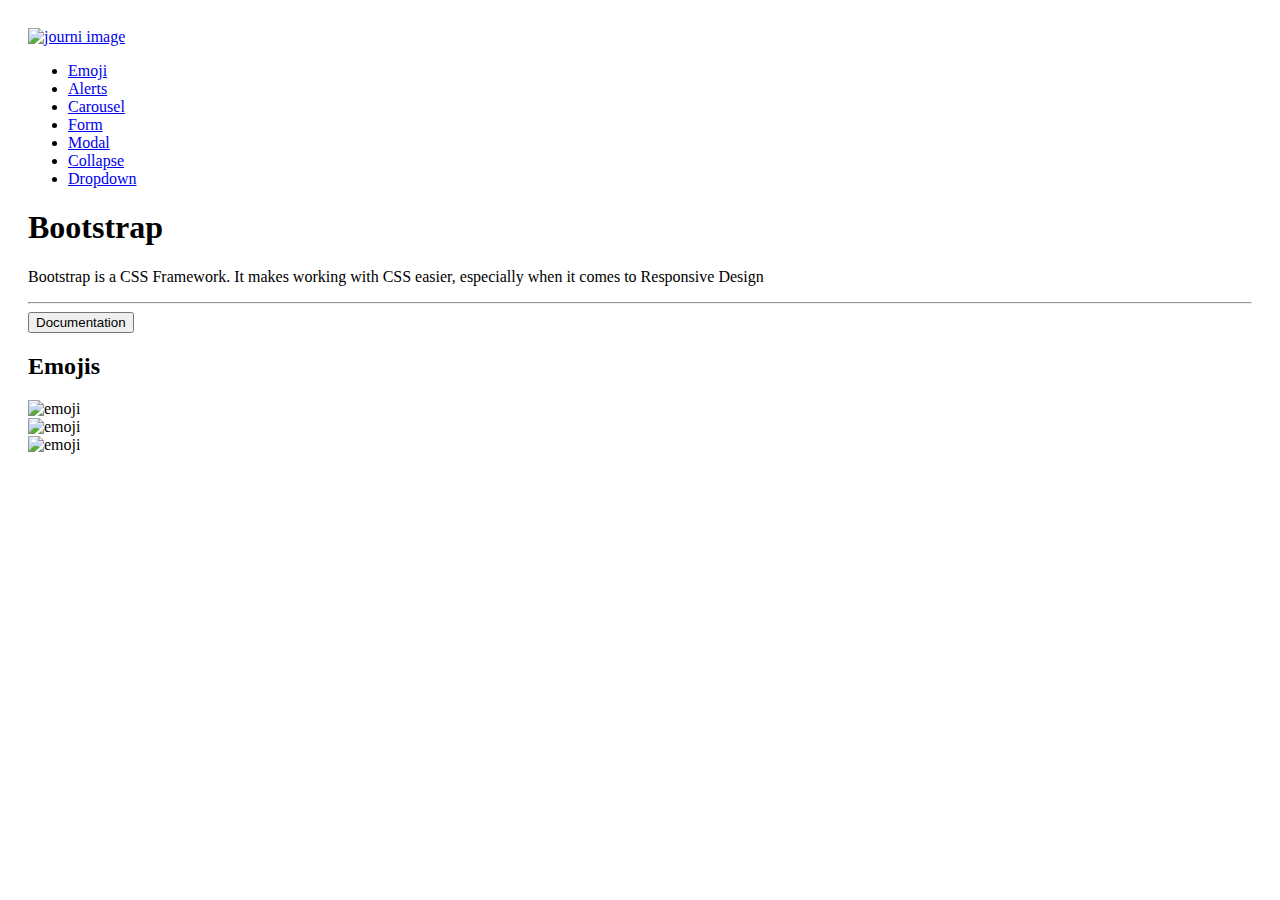
==== code-along/07_29/index.html @ 36bb2f3a "Added nav bar and jumbotron" ====
<!DOCTYPE html>
<html lang="en">
<head>
    <meta charset="UTF-8">
    <meta name="viewport" content="width=device-width, initial-scale=1.0">
    <title>Bootstrap</title>
    <link rel="stylesheet" href="https://stackpath.bootstrapcdn.com/bootstrap/4.5.0/css/bootstrap.min.css" integrity="sha384-9aIt2nRpC12Uk9gS9baDl411NQApFmC26EwAOH8WgZl5MYYxFfc+NcPb1dKGj7Sk" crossorigin="anonymous">
    <link rel="stylesheet" href="style.css">

</head>
<body>
    <div class="container-fluid">

        <!-- Navbar -->
        <nav class="navbar">
            <a href="#" class="navabar-brand">
                <img height="30" src="http://static1.squarespace.com/static/55c4ffcfe4b0b6679a5a2ff5/t/55c927aee4b0389a4f23a090/1594054577323/?format=1500w" alt="journi image">
            </a> 
            <ul class="nav">
                <li class="nav-item">
                    <a href="#emojis" class="nav-link active">Emoji</a>
                </li>
                <li class="nav-item">
                    <a href="#alerts" class="nav-link active">Alerts</a>
                </li>
                <li class="nav-item">
                    <a href="#carousel" class="nav-link active">Carousel</a>
                </li>
                <li class="nav-item">
                    <a href="#form" class="nav-link active">Form</a>
                </li>
                <li class="nav-item">
                    <a href="#modal" class="nav-link active">Modal</a>
                </li>
                <li class="nav-item">
                    <a href="#collapse" class="nav-link active">Collapse</a>
                </li>
                <li class="nav-item">
                    <a href="#dropdown" class="nav-link active">Dropdown</a>
                </li>
            
            </ul>


        </nav>

        <!-- Jumbotron -->
        <div class="jumbotron">
            <h1 class="display-4">Bootstrap</h1>
            <p>Bootstrap is a CSS Framework. It makes 
            working with CSS easier,
            especially when it comes to 
            Responsive Design</p>
            <hr>
            <button class="btn btn-danger">Documentation</button>

        </div>

        <!-- Emojis  -->
        <div class="row">
            <h2 class="section-header"> Emojis </h2>
        </div>
        <div class="row">
            <div id="column-1" class="col-2 text-center">
                <img class="icon" src="https://cdn.shopify.com/s/files/1/1061/1924/products/Virus_Emoji_Icon_54b6302f-d649-4230-ba0c-c4cbbfe3bb86_large.png?v=1571606092" width="40px" height="40px" alt="emoji">
            </div>
            <div id="column-2" class="col-8 text-center">
                <img class="icon" src="https://cdn.shopify.com/s/files/1/1061/1924/products/7_large.png?v=1571606116" width="40px" height="40px" alt="emoji">
            </div>
            <div id="column-3" class="col-2 text-center">
                <img class="icon" src="https://cdn.shopify.com/s/files/1/1061/1924/products/9_large.png?v=1571606116" width="40px" height="40px" alt="emoji">

            </div>

        </div>

        <!-- Alerts -->

        <!-- Carousel -->

        <!-- Form -->

        <!-- Modal -->

        <!-- Collapse -->

        <!-- Dropdown -->



    </div>

    <!--<div class="container-sm">100% wide until small breakpoint</div>
    <div class="container-md">100% wide until medium breakpoint</div>
    <div class="container-lg">100% wide until large breakpoint</div>
    <div class="container-xl">100% wide until extra large breakpoint</div>
    -->

    <script src="https://code.jquery.com/jquery-3.5.1.slim.min.js" integrity="sha384-DfXdz2htPH0lsSSs5nCTpuj/zy4C+OGpamoFVy38MVBnE+IbbVYUew+OrCXaRkfj" crossorigin="anonymous"></script>
    <script src="https://cdn.jsdelivr.net/npm/popper.js@1.16.0/dist/umd/popper.min.js" integrity="sha384-Q6E9RHvbIyZFJoft+2mJbHaEWldlvI9IOYy5n3zV9zzTtmI3UksdQRVvoxMfooAo" crossorigin="anonymous"></script>
    <script src="https://stackpath.bootstrapcdn.com/bootstrap/4.5.0/js/bootstrap.min.js" integrity="sha384-OgVRvuATP1z7JjHLkuOU7Xw704+h835Lr+6QL9UvYjZE3Ipu6Tp75j7Bh/kR0JKI" crossorigin="anonymous"></script>


</body>
</html>
---- code-along/07_29/style.css ----
.container-fluid {
    /* background-color: lightblue; */
    height: 100px;
    padding: 20px;
}

.container-sm {
    background-color: lightcoral;
}

.container-md {
    background-color: lightseagreen;
}

.container-lg {
    background-color: lightgreen;}

.container-xl {
    background-color: lightyellow;}



#column-1 {
    /* background-color: lightslategray; */
}

#column-2 {
    /* background-color: lightgreen; */
}

#column-3 {
    /* background-color: lightsalmon; */
}

.section-header {
    margin-bottom: 20px;
}

.icon {

}
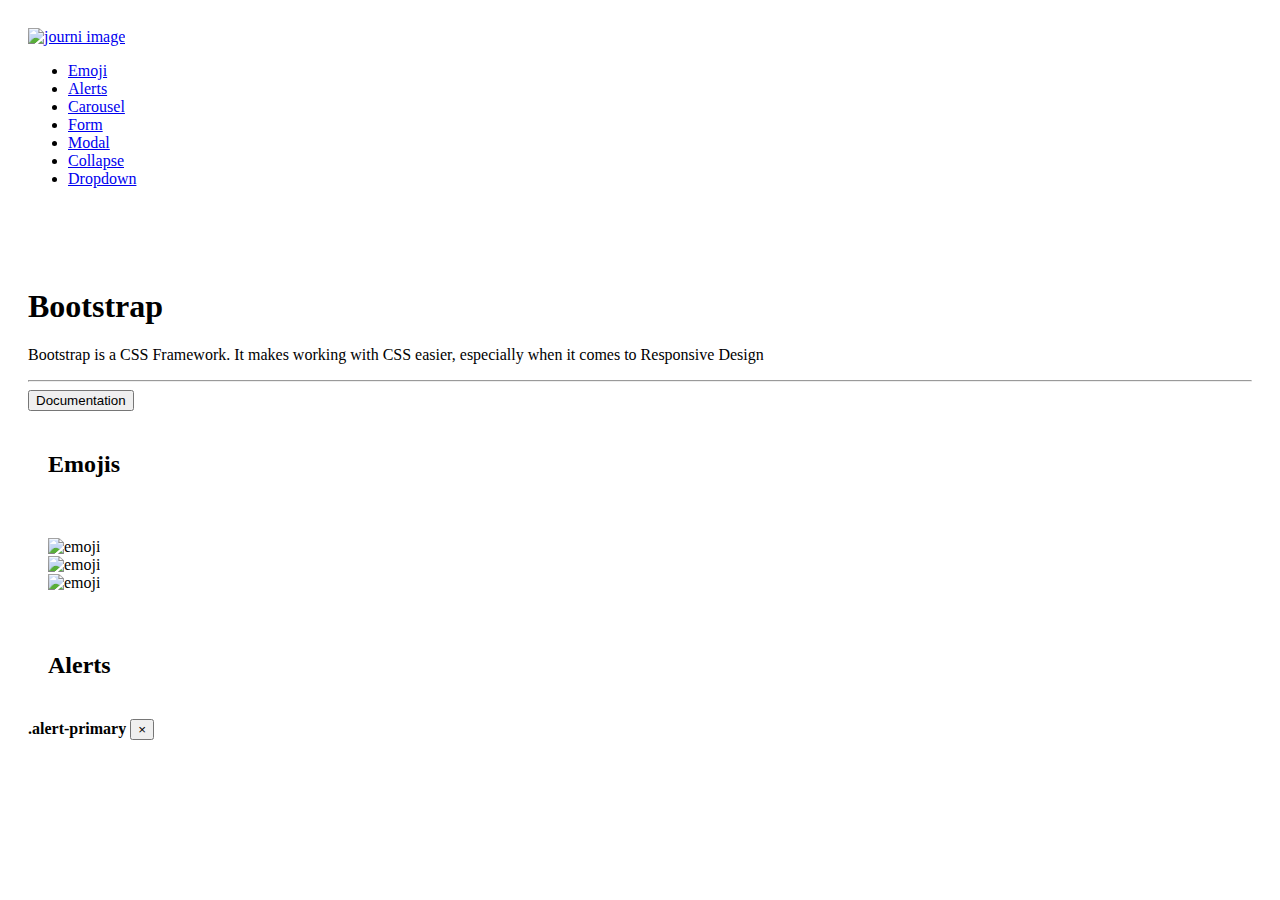
==== commit dfc6456b: "Added alert" ====
--- a/code-along/07_29/index.html
+++ b/code-along/07_29/index.html
@@ -12,7 +12,7 @@
     <div class="container-fluid">
 
         <!-- Navbar -->
-        <nav class="navbar">
+        <nav class="navbar fixed-top navbar-dark bg-dark">
             <a href="#" class="navabar-brand">
                 <img height="30" src="http://static1.squarespace.com/static/55c4ffcfe4b0b6679a5a2ff5/t/55c927aee4b0389a4f23a090/1594054577323/?format=1500w" alt="journi image">
             </a> 
@@ -46,18 +46,20 @@
 
         <!-- Jumbotron -->
         <div class="jumbotron">
+
             <h1 class="display-4">Bootstrap</h1>
             <p>Bootstrap is a CSS Framework. It makes 
             working with CSS easier,
             especially when it comes to 
             Responsive Design</p>
             <hr>
-            <button class="btn btn-danger">Documentation</button>
+            <button href="https://getbootstrap.com/docs/4.5/getting-started/introduction/" 
+            class="btn btn-danger">Documentation</button>
 
         </div>
 
         <!-- Emojis  -->
-        <div class="row">
+        <div id="emojis" class="row">
             <h2 class="section-header"> Emojis </h2>
         </div>
         <div class="row">
@@ -75,6 +77,18 @@
         </div>
 
         <!-- Alerts -->
+        <div id="alerts" class="row">
+            <h2 class="section-header"> Alerts </h2>
+        </div>
+        <div class="alert alert-primary alert-dismissable fade show" role="alert">
+            <strong>.alert-primary </strong>
+            <button type="button" class="close" data-dismiss="alert" aria-label="Close"> 
+                <span aria-hidden="true">&times;</span> 
+            </button>
+        
+        </div>
+        
+
 
         <!-- Carousel -->
 
--- a/code-along/07_29/style.css
+++ b/code-along/07_29/style.css
@@ -2,6 +2,15 @@
     /* background-color: lightblue; */
     height: 100px;
     padding: 20px;
+}
+
+.jumbotron{
+    margin-top:100px;
+}
+
+
+.row {
+    padding:20px;
 }
 
 .container-sm {
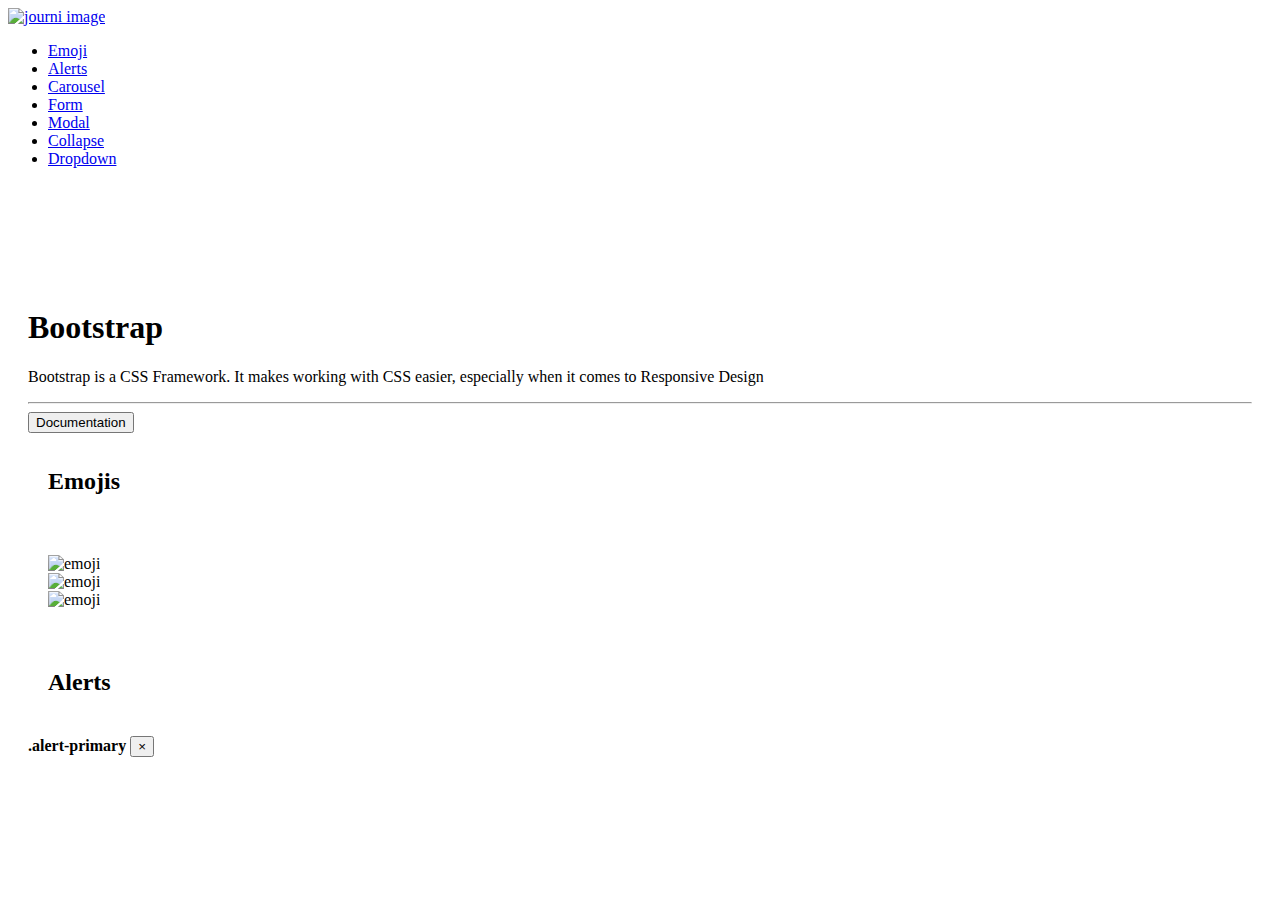
==== commit f1843556: "Edited index.tml file" ====
--- a/code-along/07_29/index.html
+++ b/code-along/07_29/index.html
@@ -1,119 +1,127 @@
 <!DOCTYPE html>
 <html lang="en">
+
 <head>
-    <meta charset="UTF-8">
-    <meta name="viewport" content="width=device-width, initial-scale=1.0">
-    <title>Bootstrap</title>
-    <link rel="stylesheet" href="https://stackpath.bootstrapcdn.com/bootstrap/4.5.0/css/bootstrap.min.css" integrity="sha384-9aIt2nRpC12Uk9gS9baDl411NQApFmC26EwAOH8WgZl5MYYxFfc+NcPb1dKGj7Sk" crossorigin="anonymous">
-    <link rel="stylesheet" href="style.css">
+	<meta charset="UTF-8">
+	<meta name="viewport" content="width=device-width, initial-scale=1.0">
+	<title>Bootstrap</title>
+	<link rel="stylesheet" href="https://stackpath.bootstrapcdn.com/bootstrap/4.5.0/css/bootstrap.min.css"
+		integrity="sha384-9aIt2nRpC12Uk9gS9baDl411NQApFmC26EwAOH8WgZl5MYYxFfc+NcPb1dKGj7Sk" crossorigin="anonymous">
+	<link rel="stylesheet" href="style.css">
 
 </head>
+
 <body>
-    <div class="container-fluid">
+	<!-- Navbar -->
+	<nav class="navbar fixed-top navbar-dark bg-dark">
+		<a href="#" class="navabar-brand">
+			<img height="30" src="http://static1.squarespace.com/static/55c4ffcfe4b0b6679a5a2ff5/t/55c927aee4b0389a4f23a090/1594054577323/?format=1500w" alt="journi image">
+            </a>
+			<ul class="nav">
+				<li class="nav-item">
+					<a href="#emojis" class="nav-link active">Emoji</a>
+				</li>
+				<li class="nav-item">
+					<a href="#alerts" class="nav-link active">Alerts</a>
+				</li>
+				<li class="nav-item">
+					<a href="#carousel" class="nav-link active">Carousel</a>
+				</li>
+				<li class="nav-item">
+					<a href="#form" class="nav-link active">Form</a>
+				</li>
+				<li class="nav-item">
+					<a href="#modal" class="nav-link active">Modal</a>
+				</li>
+				<li class="nav-item">
+					<a href="#collapse" class="nav-link active">Collapse</a>
+				</li>
+				<li class="nav-item">
+					<a href="#dropdown" class="nav-link active">Dropdown</a>
+				</li>
 
-        <!-- Navbar -->
-        <nav class="navbar fixed-top navbar-dark bg-dark">
-            <a href="#" class="navabar-brand">
-                <img height="30" src="http://static1.squarespace.com/static/55c4ffcfe4b0b6679a5a2ff5/t/55c927aee4b0389a4f23a090/1594054577323/?format=1500w" alt="journi image">
-            </a> 
-            <ul class="nav">
-                <li class="nav-item">
-                    <a href="#emojis" class="nav-link active">Emoji</a>
-                </li>
-                <li class="nav-item">
-                    <a href="#alerts" class="nav-link active">Alerts</a>
-                </li>
-                <li class="nav-item">
-                    <a href="#carousel" class="nav-link active">Carousel</a>
-                </li>
-                <li class="nav-item">
-                    <a href="#form" class="nav-link active">Form</a>
-                </li>
-                <li class="nav-item">
-                    <a href="#modal" class="nav-link active">Modal</a>
-                </li>
-                <li class="nav-item">
-                    <a href="#collapse" class="nav-link active">Collapse</a>
-                </li>
-                <li class="nav-item">
-                    <a href="#dropdown" class="nav-link active">Dropdown</a>
-                </li>
-            
-            </ul>
+			</ul>
 
 
-        </nav>
-
-        <!-- Jumbotron -->
-        <div class="jumbotron">
-
+	</nav>
+    <!-- Jumbotron -->
+	<div class="jumbotron mt-5">
+        <div class="container-fluid">
             <h1 class="display-4">Bootstrap</h1>
-            <p>Bootstrap is a CSS Framework. It makes 
-            working with CSS easier,
-            especially when it comes to 
-            Responsive Design</p>
-            <hr>
-            <button href="https://getbootstrap.com/docs/4.5/getting-started/introduction/" 
-            class="btn btn-danger">Documentation</button>
-
+		    <p>Bootstrap is a CSS Framework. It makes
+			working with CSS easier,
+			especially when it comes to	Responsive Design</p>
+    		<hr>
+	    	<button href="https://getbootstrap.com/docs/4.5/getting-started/introduction/"class="btn btn-danger">Documentation</button>
         </div>
 
-        <!-- Emojis  -->
-        <div id="emojis" class="row">
-            <h2 class="section-header"> Emojis </h2>
-        </div>
-        <div class="row">
-            <div id="column-1" class="col-2 text-center">
-                <img class="icon" src="https://cdn.shopify.com/s/files/1/1061/1924/products/Virus_Emoji_Icon_54b6302f-d649-4230-ba0c-c4cbbfe3bb86_large.png?v=1571606092" width="40px" height="40px" alt="emoji">
+	</div>
+
+	<div class="container-fluid">
+
+		<!-- Emojis  -->
+		<div id="emojis" class="row">
+			<h2 class="section-header"> Emojis </h2>
+		</div>
+		<div class="row">
+			<div id="column-1" class="col-2 text-center">
+				<img class="icon" src="https://cdn.shopify.com/s/files/1/1061/1924/products/Virus_Emoji_Icon_54b6302f-d649-4230-ba0c-c4cbbfe3bb86_large.png?v=1571606092" width="40px" height="40px" alt="emoji">
             </div>
-            <div id="column-2" class="col-8 text-center">
-                <img class="icon" src="https://cdn.shopify.com/s/files/1/1061/1924/products/7_large.png?v=1571606116" width="40px" height="40px" alt="emoji">
+				<div id="column-2" class="col-8 text-center">
+					<img class="icon" src="https://cdn.shopify.com/s/files/1/1061/1924/products/7_large.png?v=1571606116" width="40px" height="40px" alt="emoji">
             </div>
-            <div id="column-3" class="col-2 text-center">
-                <img class="icon" src="https://cdn.shopify.com/s/files/1/1061/1924/products/9_large.png?v=1571606116" width="40px" height="40px" alt="emoji">
+					<div id="column-3" class="col-2 text-center">
+						<img class="icon" src="https://cdn.shopify.com/s/files/1/1061/1924/products/9_large.png?v=1571606116" width="40px" height="40px" alt="emoji">
 
             </div>
 
-        </div>
+					</div>
 
-        <!-- Alerts -->
-        <div id="alerts" class="row">
-            <h2 class="section-header"> Alerts </h2>
-        </div>
-        <div class="alert alert-primary alert-dismissable fade show" role="alert">
-            <strong>.alert-primary </strong>
-            <button type="button" class="close" data-dismiss="alert" aria-label="Close"> 
+					<!-- Alerts -->
+					<div id="alerts" class="row">
+						<h2 class="section-header"> Alerts </h2>
+					</div>
+					<div class="alert alert-primary alert-dismissable fade show" role="alert">
+						<strong>.alert-primary </strong>
+						<button type="button" class="close" data-dismiss="alert" aria-label="Close">
                 <span aria-hidden="true">&times;</span> 
             </button>
-        
-        </div>
-        
 
-
-        <!-- Carousel -->
-
-        <!-- Form -->
-
-        <!-- Modal -->
-
-        <!-- Collapse -->
-
-        <!-- Dropdown -->
+					</div>
 
 
 
-    </div>
+					<!-- Carousel -->
 
-    <!--<div class="container-sm">100% wide until small breakpoint</div>
+					<!-- Form -->
+
+					<!-- Modal -->
+
+					<!-- Collapse -->
+
+					<!-- Dropdown -->
+
+
+
+	</div>
+
+	<!--<div class="container-sm">100% wide until small breakpoint</div>
     <div class="container-md">100% wide until medium breakpoint</div>
     <div class="container-lg">100% wide until large breakpoint</div>
     <div class="container-xl">100% wide until extra large breakpoint</div>
     -->
 
-    <script src="https://code.jquery.com/jquery-3.5.1.slim.min.js" integrity="sha384-DfXdz2htPH0lsSSs5nCTpuj/zy4C+OGpamoFVy38MVBnE+IbbVYUew+OrCXaRkfj" crossorigin="anonymous"></script>
-    <script src="https://cdn.jsdelivr.net/npm/popper.js@1.16.0/dist/umd/popper.min.js" integrity="sha384-Q6E9RHvbIyZFJoft+2mJbHaEWldlvI9IOYy5n3zV9zzTtmI3UksdQRVvoxMfooAo" crossorigin="anonymous"></script>
-    <script src="https://stackpath.bootstrapcdn.com/bootstrap/4.5.0/js/bootstrap.min.js" integrity="sha384-OgVRvuATP1z7JjHLkuOU7Xw704+h835Lr+6QL9UvYjZE3Ipu6Tp75j7Bh/kR0JKI" crossorigin="anonymous"></script>
+				<script src="https://code.jquery.com/jquery-3.5.1.slim.min.js"
+					integrity="sha384-DfXdz2htPH0lsSSs5nCTpuj/zy4C+OGpamoFVy38MVBnE+IbbVYUew+OrCXaRkfj"
+					crossorigin="anonymous"></script>
+				<script src="https://cdn.jsdelivr.net/npm/popper.js@1.16.0/dist/umd/popper.min.js"
+					integrity="sha384-Q6E9RHvbIyZFJoft+2mJbHaEWldlvI9IOYy5n3zV9zzTtmI3UksdQRVvoxMfooAo"
+					crossorigin="anonymous"></script>
+				<script src="https://stackpath.bootstrapcdn.com/bootstrap/4.5.0/js/bootstrap.min.js"
+					integrity="sha384-OgVRvuATP1z7JjHLkuOU7Xw704+h835Lr+6QL9UvYjZE3Ipu6Tp75j7Bh/kR0JKI"
+					crossorigin="anonymous"></script>
 
 
 </body>
+
 </html>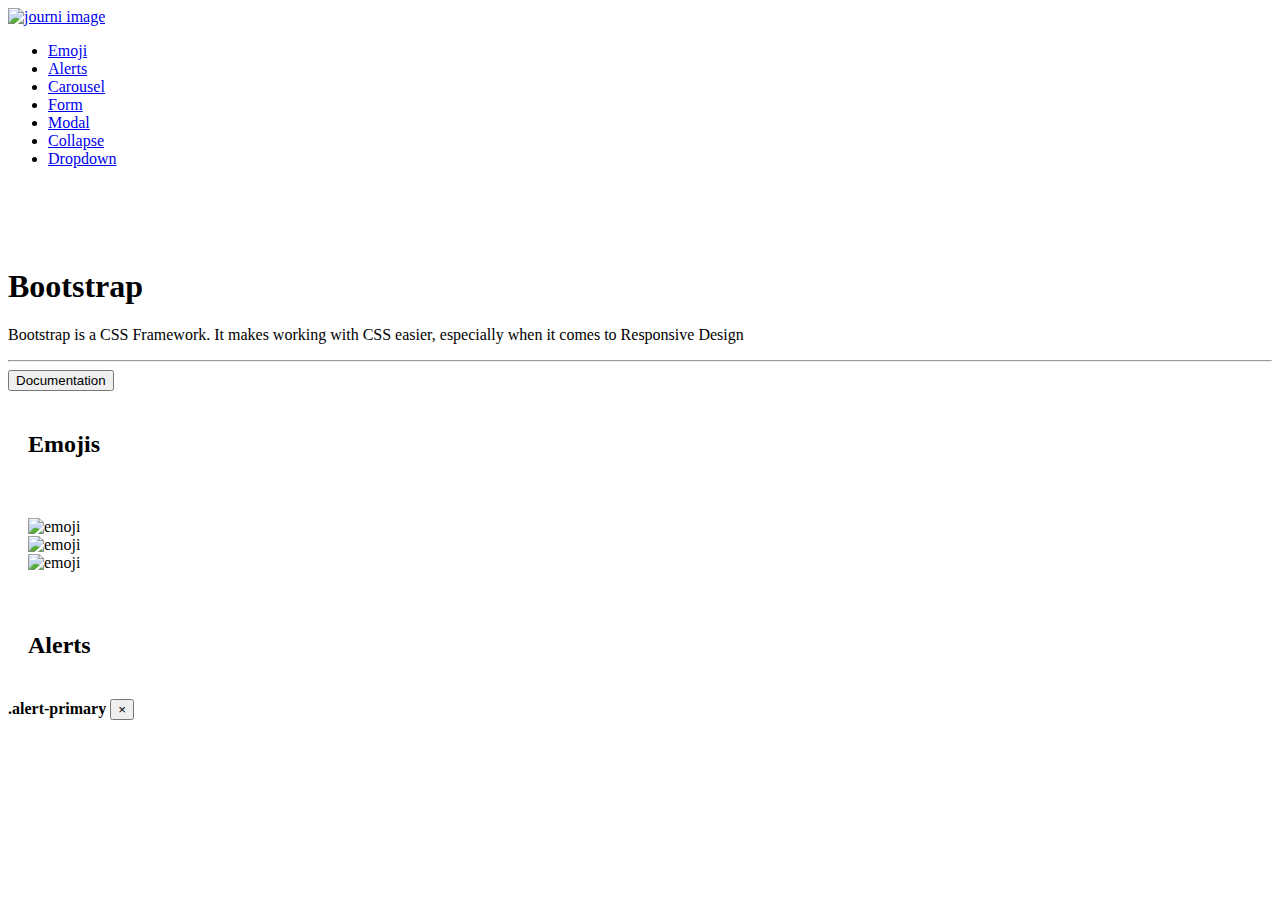
==== commit 6f44a03c: "Edited index.html and style.css in 07_29" ====
--- a/code-along/07_29/index.html
+++ b/code-along/07_29/index.html
@@ -17,7 +17,7 @@
 		<a href="#" class="navabar-brand">
 			<img height="30" src="http://static1.squarespace.com/static/55c4ffcfe4b0b6679a5a2ff5/t/55c927aee4b0389a4f23a090/1594054577323/?format=1500w" alt="journi image">
             </a>
-			<ul class="nav">
+			<ul class="nav d-none">
 				<li class="nav-item">
 					<a href="#emojis" class="nav-link active">Emoji</a>
 				</li>
@@ -45,7 +45,7 @@
 
 	</nav>
     <!-- Jumbotron -->
-	<div class="jumbotron mt-5">
+	<div class="jumbotron jumbotron-fluid py-5">
         <div class="container-fluid">
             <h1 class="display-4">Bootstrap</h1>
 		    <p>Bootstrap is a CSS Framework. It makes
--- a/code-along/07_29/style.css
+++ b/code-along/07_29/style.css
@@ -1,9 +1,3 @@
-.container-fluid {
-    /* background-color: lightblue; */
-    height: 100px;
-    padding: 20px;
-}
-
 .jumbotron{
     margin-top:100px;
 }
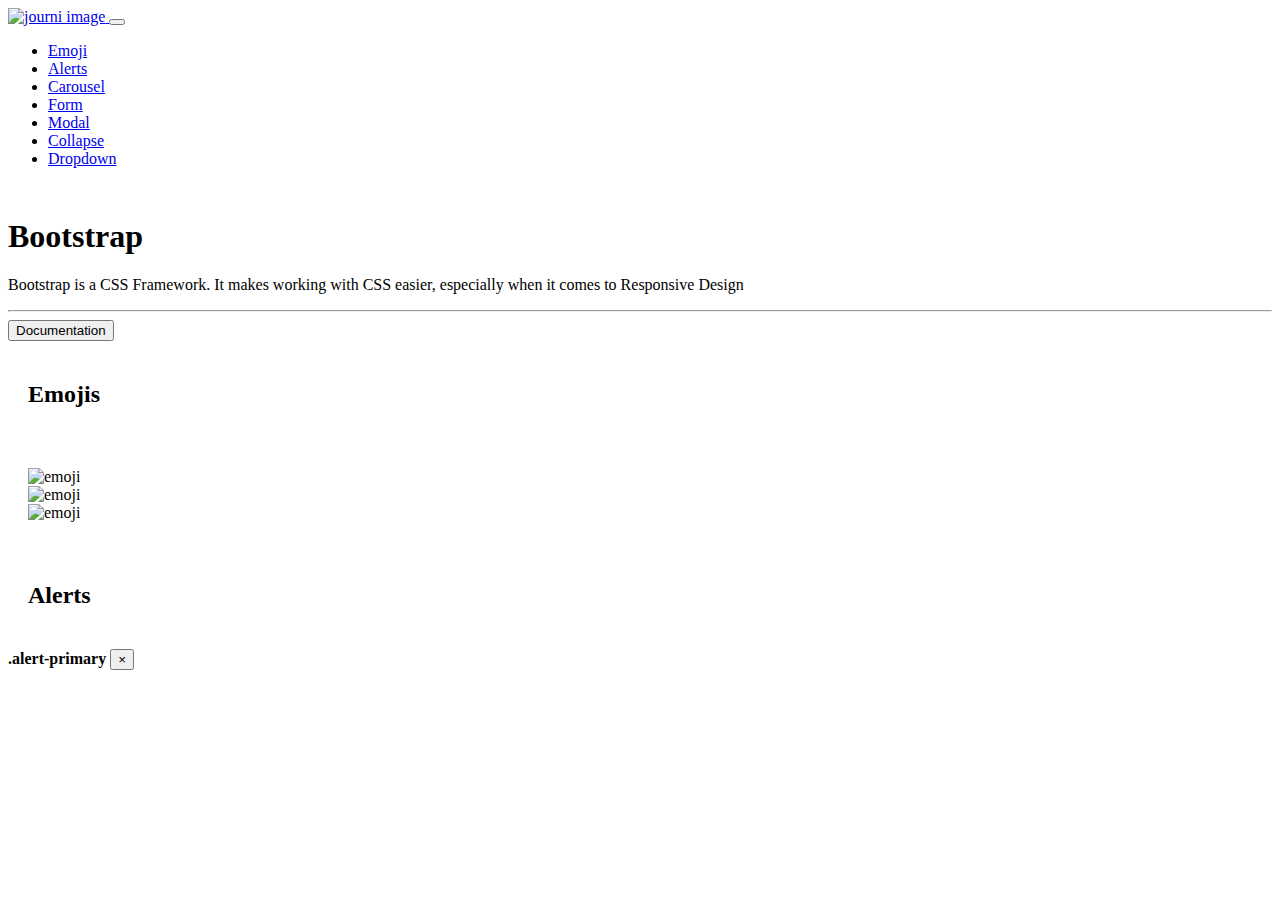
==== commit 6747a273: "added navbar mobile" ====
--- a/code-along/07_29/index.html
+++ b/code-along/07_29/index.html
@@ -9,14 +9,33 @@
 		integrity="sha384-9aIt2nRpC12Uk9gS9baDl411NQApFmC26EwAOH8WgZl5MYYxFfc+NcPb1dKGj7Sk" crossorigin="anonymous">
 	<link rel="stylesheet" href="style.css">
 
+    <!-- Font-Awesome CON -->
+    <link rel="stylesheet" href="https://use.fontawesome.com/releases/v5.14.0/css/all.css" integrity="sha384-HzLeBuhoNPvSl5KYnjx0BT+WB0QEEqLprO+NBkkk5gbc67FTaL7XIGa2w1L0Xbgc" crossorigin="anonymous">
+
+
 </head>
 
 <body>
+
+    <!-- Collapse -->
+    <div class="collapse">
+    
+    </div>
+
 	<!-- Navbar -->
 	<nav class="navbar fixed-top navbar-dark bg-dark">
 		<a href="#" class="navabar-brand">
 			<img height="30" src="http://static1.squarespace.com/static/55c4ffcfe4b0b6679a5a2ff5/t/55c927aee4b0389a4f23a090/1594054577323/?format=1500w" alt="journi image">
             </a>
+
+            <!-- Mobile -->
+            <button class="navbar-toggler" data-toggler="collapse" data-target="#mobileNavbar">
+                <i class="fas fa-bars"></i>
+
+            </button>
+
+
+            <!-- Desktop -->
 			<ul class="nav d-none">
 				<li class="nav-item">
 					<a href="#emojis" class="nav-link active">Emoji</a>
--- a/code-along/07_29/style.css
+++ b/code-along/07_29/style.css
@@ -1,7 +1,10 @@
 .jumbotron{
-    margin-top:100px;
+    margin-top: 50px;
 }
 
+.jumbotron-fluid{
+    height: auto;
+}
 
 .row {
     padding:20px;
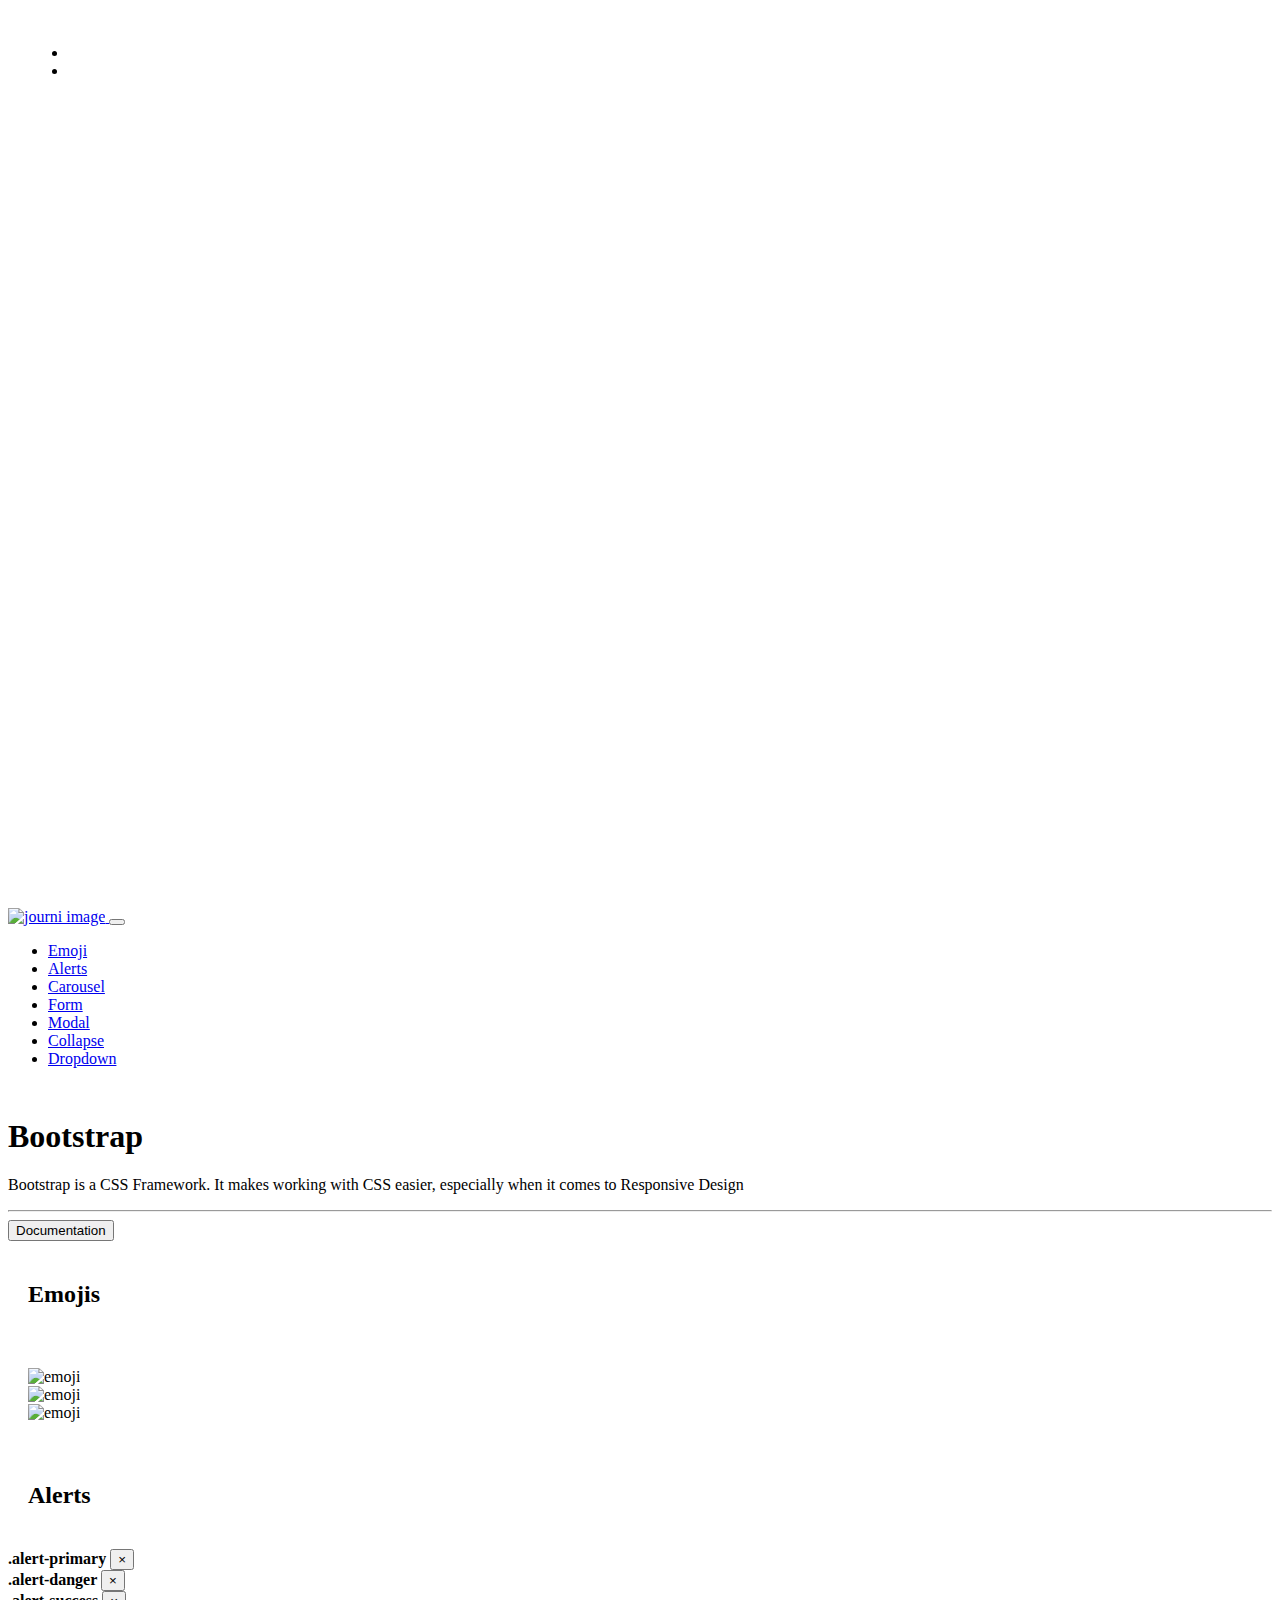
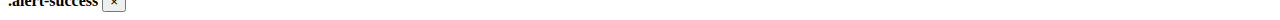
==== commit b339408f: "added collapse menu and alerts" ====
--- a/code-along/07_29/index.html
+++ b/code-along/07_29/index.html
@@ -18,8 +18,22 @@
 <body>
 
     <!-- Collapse -->
-    <div class="collapse">
-    
+    <div class="collapse fixed-top bg-dark" id="mobileNavbar">
+        <div class="container mobile-menu-wrapper">
+            <div class="row">
+                <div class="col">
+                    <ul class="list-group mt-5 text-right">
+                        <li class="list-group-item bg-dark border-0">
+                            <a href="#emojis">Emojis</a>
+                        </li>
+
+                        <li class="list-group-item bg-dark border-0">
+                            <a href="#alerts">Alerts</a>
+                        </li>
+                    </ul>
+                </div>
+            </div>
+        </div>
     </div>
 
 	<!-- Navbar -->
@@ -29,8 +43,8 @@
             </a>
 
             <!-- Mobile -->
-            <button class="navbar-toggler" data-toggler="collapse" data-target="#mobileNavbar">
-                <i class="fas fa-bars"></i>
+            <button class="navbar-toggler" data-toggle="collapse" data-target="#mobileNavbar"> 
+                <i class="fas fa-bars"></i> 
 
             </button>
 
@@ -96,17 +110,29 @@
 
 					</div>
 
-					<!-- Alerts -->
-					<div id="alerts" class="row">
+			<!-- Alerts -->
+			<div id="alerts" class="row">
 						<h2 class="section-header"> Alerts </h2>
-					</div>
-					<div class="alert alert-primary alert-dismissable fade show" role="alert">
-						<strong>.alert-primary </strong>
-						<button type="button" class="close" data-dismiss="alert" aria-label="Close">
-                <span aria-hidden="true">&times;</span> 
-            </button>
+			</div>
+			<div class="alert alert-primary alert-dismissable fade show" role="alert">
+				<strong>.alert-primary </strong>
+				<button type="button" class="close" data-dismiss="alert" aria-label="Close">
+                    <span aria-hidden="true">&times;</span> 
+                </button>
+			</div>
+            			<div class="alert alert-danger alert-dismissable fade show" role="alert">
+				<strong>.alert-danger </strong>
+				<button type="button" class="close" data-dismiss="alert" aria-label="Close">
+                    <span aria-hidden="true">&times;</span> 
+                </button>
+			</div>
+			<div class="alert alert-success alert-dismissable fade show" role="alert">
+				<strong>.alert-success </strong>
+				<button type="button" class="close" data-dismiss="alert" aria-label="Close">
+                    <span aria-hidden="true">&times;</span> 
+                </button>
+			</div>
 
-					</div>
 
 
 
--- a/code-along/07_29/style.css
+++ b/code-along/07_29/style.css
@@ -6,36 +6,16 @@
     height: auto;
 }
 
+.mobile-menu-wrapper {
+    height: 100vh;
+}
+
+.list-group-item > a {
+    color: white;
+}
+
 .row {
     padding:20px;
-}
-
-.container-sm {
-    background-color: lightcoral;
-}
-
-.container-md {
-    background-color: lightseagreen;
-}
-
-.container-lg {
-    background-color: lightgreen;}
-
-.container-xl {
-    background-color: lightyellow;}
-
-
-
-#column-1 {
-    /* background-color: lightslategray; */
-}
-
-#column-2 {
-    /* background-color: lightgreen; */
-}
-
-#column-3 {
-    /* background-color: lightsalmon; */
 }
 
 .section-header {
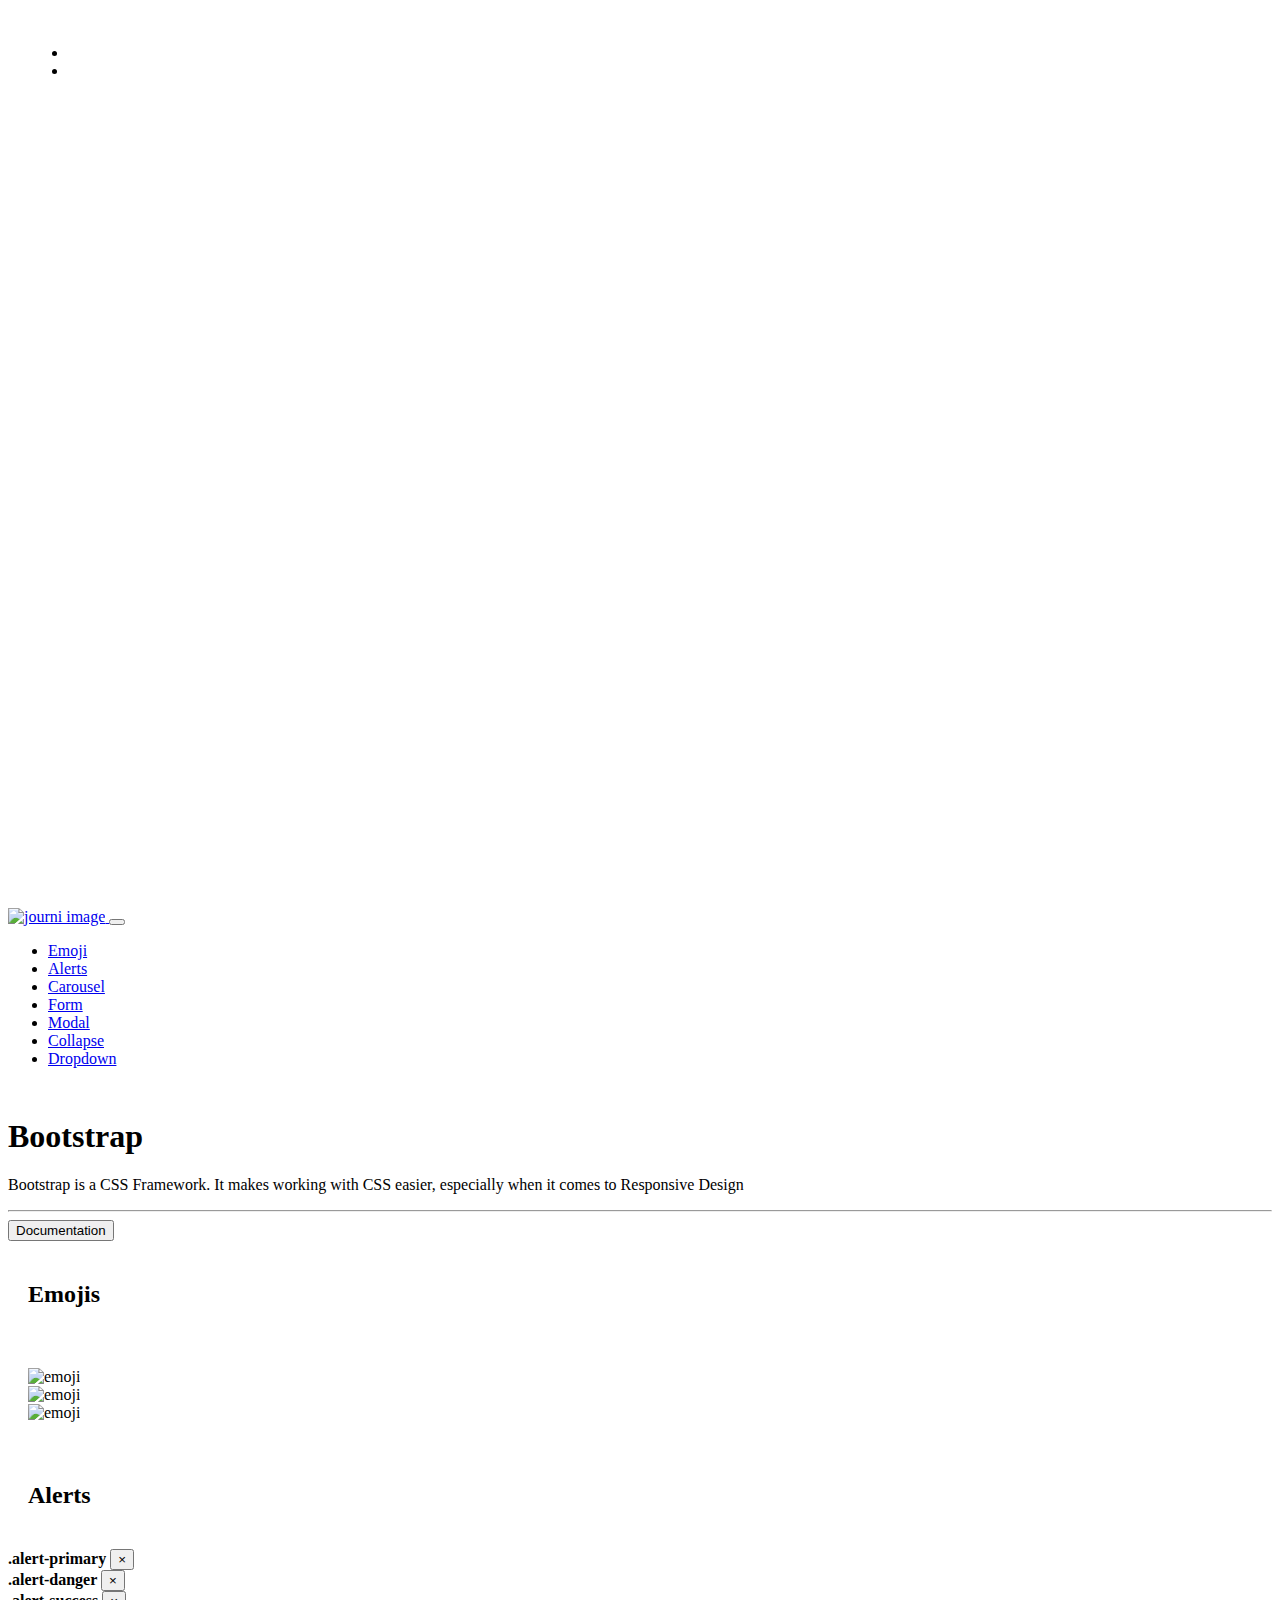
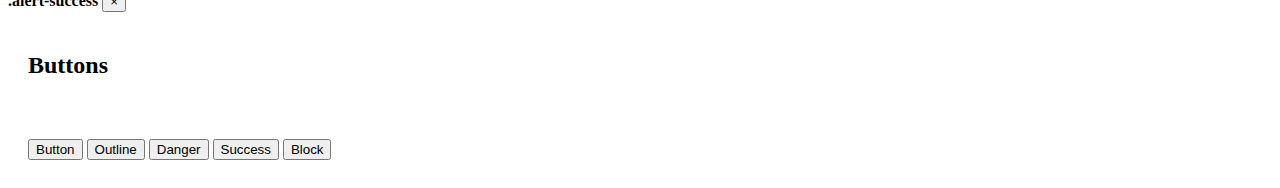
==== commit a05a5805: "added buttons" ====
--- a/code-along/07_29/index.html
+++ b/code-along/07_29/index.html
@@ -112,7 +112,7 @@
 
 			<!-- Alerts -->
 			<div id="alerts" class="row">
-						<h2 class="section-header"> Alerts </h2>
+				<h2 class="section-header"> Alerts </h2>
 			</div>
 			<div class="alert alert-primary alert-dismissable fade show" role="alert">
 				<strong>.alert-primary </strong>
@@ -120,7 +120,7 @@
                     <span aria-hidden="true">&times;</span> 
                 </button>
 			</div>
-            			<div class="alert alert-danger alert-dismissable fade show" role="alert">
+            <div class="alert alert-danger alert-dismissable fade show" role="alert">
 				<strong>.alert-danger </strong>
 				<button type="button" class="close" data-dismiss="alert" aria-label="Close">
                     <span aria-hidden="true">&times;</span> 
@@ -133,18 +133,27 @@
                 </button>
 			</div>
 
+			<!-- Buttons -->
+			<div id="buttons" class="row">
+				<h2 class="section-header"> Buttons </h2>
+			</div>
+            <div class="row">
+                <button class="btn mr-2 btn-primary">Button</button>
+                <button class="btn mr-2 btn-outline-primary">Outline</button>
+                <button class="btn mr-2 btn-danger">Danger</button>
+                <button class="btn mr-2 btn-success">Success</button>
+                <button class="btn mr-2 btn-info btn-block">Block</button>
+            </div>
 
+			<!-- Carousel -->
 
+			<!-- Form -->
 
-					<!-- Carousel -->
+			<!-- Modal -->
 
-					<!-- Form -->
+			<!-- Collapse -->
 
-					<!-- Modal -->
-
-					<!-- Collapse -->
-
-					<!-- Dropdown -->
+			<!-- Dropdown -->
 
 
 
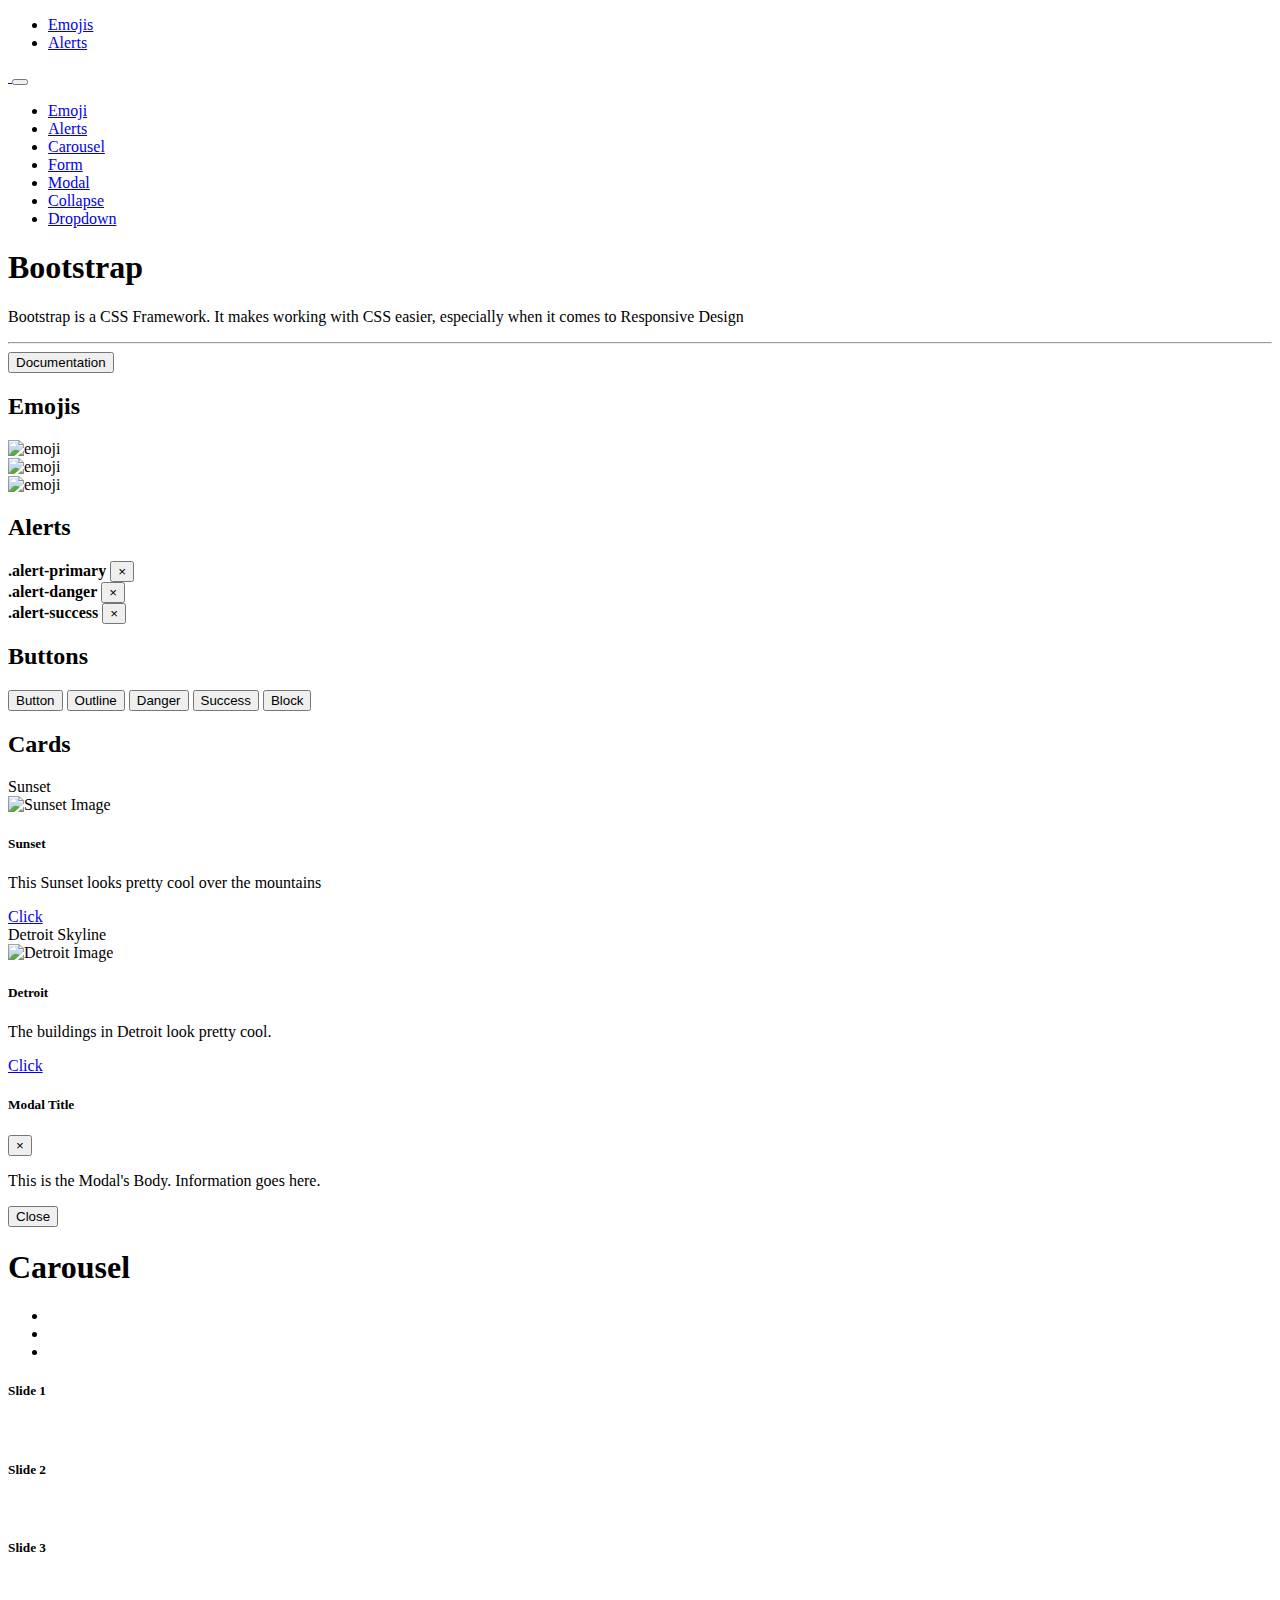
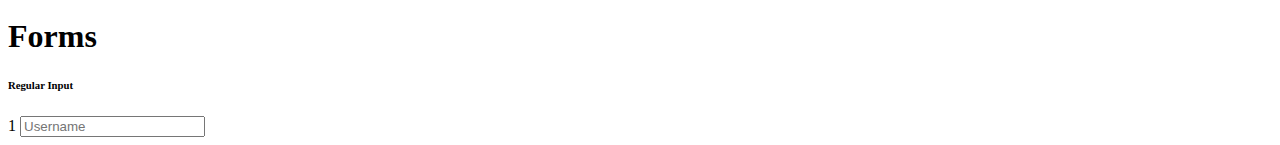
==== commit b0d933a5: "Added carousel and started forms" ====
--- a/code-along/07_29/index.html
+++ b/code-along/07_29/index.html
@@ -1,33 +1,25 @@
 <!DOCTYPE html>
 <html lang="en">
-
 <head>
-	<meta charset="UTF-8">
-	<meta name="viewport" content="width=device-width, initial-scale=1.0">
-	<title>Bootstrap</title>
-	<link rel="stylesheet" href="https://stackpath.bootstrapcdn.com/bootstrap/4.5.0/css/bootstrap.min.css"
-		integrity="sha384-9aIt2nRpC12Uk9gS9baDl411NQApFmC26EwAOH8WgZl5MYYxFfc+NcPb1dKGj7Sk" crossorigin="anonymous">
-	<link rel="stylesheet" href="style.css">
-
-    <!-- Font-Awesome CON -->
+    <meta charset="UTF-8">
+    <meta name="viewport" content="width=device-width, initial-scale=1.0">
+    <title>Bootstrap</title>
+    <link rel="stylesheet" href="https://stackpath.bootstrapcdn.com/bootstrap/4.5.0/css/bootstrap.min.css" integrity="sha384-9aIt2nRpC12Uk9gS9baDl411NQApFmC26EwAOH8WgZl5MYYxFfc+NcPb1dKGj7Sk" crossorigin="anonymous">
+    <link rel="stylesheet" href="styles.css">
+    <!-- Font-Awesome CDN-->
     <link rel="stylesheet" href="https://use.fontawesome.com/releases/v5.14.0/css/all.css" integrity="sha384-HzLeBuhoNPvSl5KYnjx0BT+WB0QEEqLprO+NBkkk5gbc67FTaL7XIGa2w1L0Xbgc" crossorigin="anonymous">
-
-
 </head>
-
 <body>
-
     <!-- Collapse -->
     <div class="collapse fixed-top bg-dark" id="mobileNavbar">
         <div class="container mobile-menu-wrapper">
             <div class="row">
                 <div class="col">
                     <ul class="list-group mt-5 text-right">
-                        <li class="list-group-item bg-dark border-0">
+                        <li class="list-group-item bg-dark border-0" data-toggle="collapse" data-target="#mobileNavbar">
                             <a href="#emojis">Emojis</a>
                         </li>
-
-                        <li class="list-group-item bg-dark border-0">
+                        <li class="list-group-item bg-dark border-0" data-toggle="collapse" data-target="#mobileNavbar">
                             <a href="#alerts">Alerts</a>
                         </li>
                     </ul>
@@ -36,146 +28,261 @@
         </div>
     </div>
 
-	<!-- Navbar -->
-	<nav class="navbar fixed-top navbar-dark bg-dark">
-		<a href="#" class="navabar-brand">
-			<img height="30" src="http://static1.squarespace.com/static/55c4ffcfe4b0b6679a5a2ff5/t/55c927aee4b0389a4f23a090/1594054577323/?format=1500w" alt="journi image">
+    <!-- Navbar -->
+    <nav class="navbar fixed-top navbar-dark bg-dark">
+            <a href="#" class="navbar-brand">
+                <img height="30" src="http://static1.squarespace.com/static/55c4ffcfe4b0b6679a5a2ff5/t/55c927aee4b0389a4f23a090/1594054577323/?format=1500w" alt="">
             </a>
 
             <!-- Mobile -->
-            <button class="navbar-toggler" data-toggle="collapse" data-target="#mobileNavbar"> 
-                <i class="fas fa-bars"></i> 
-
-            </button>
-
-
+            <button class="navbar-toggler" data-toggle="collapse" data-target="#mobileNavbar">
+                <i class="fas fa-bars"></i>
+            </button>
+            
             <!-- Desktop -->
-			<ul class="nav d-none">
-				<li class="nav-item">
-					<a href="#emojis" class="nav-link active">Emoji</a>
-				</li>
-				<li class="nav-item">
-					<a href="#alerts" class="nav-link active">Alerts</a>
-				</li>
-				<li class="nav-item">
-					<a href="#carousel" class="nav-link active">Carousel</a>
-				</li>
-				<li class="nav-item">
-					<a href="#form" class="nav-link active">Form</a>
-				</li>
-				<li class="nav-item">
-					<a href="#modal" class="nav-link active">Modal</a>
-				</li>
-				<li class="nav-item">
-					<a href="#collapse" class="nav-link active">Collapse</a>
-				</li>
-				<li class="nav-item">
-					<a href="#dropdown" class="nav-link active">Dropdown</a>
-				</li>
-
-			</ul>
-
-
-	</nav>
+            <ul class="nav d-none">
+                <li class="nav-item">
+                    <a href="#emojis" class="nav-link active">Emoji</a>
+                </li>
+                <li class="nav-item">
+                    <a href="#alerts" class="nav-link active">Alerts</a>
+                </li>
+                <li class="nav-item">
+                    <a href="#carousel" class="nav-link active">Carousel</a>
+                </li>
+                <li class="nav-item">
+                    <a href="#forms" class="nav-link active">Form</a>
+                </li>
+                <li class="nav-item">
+                    <a href="#modal" class="nav-link active">Modal</a>
+                </li>
+                <li class="nav-item">
+                    <a href="#collapse" class="nav-link active">Collapse</a>
+                </li>
+                <li class="nav-item">
+                    <a href="#dropdown" class="nav-link active">Dropdown</a>
+                </li>
+            </ul>
+    </nav>
+
     <!-- Jumbotron -->
-	<div class="jumbotron jumbotron-fluid py-5">
-        <div class="container-fluid">
-            <h1 class="display-4">Bootstrap</h1>
-		    <p>Bootstrap is a CSS Framework. It makes
-			working with CSS easier,
-			especially when it comes to	Responsive Design</p>
-    		<hr>
-	    	<button href="https://getbootstrap.com/docs/4.5/getting-started/introduction/"class="btn btn-danger">Documentation</button>
-        </div>
-
-	</div>
-
-	<div class="container-fluid">
-
-		<!-- Emojis  -->
-		<div id="emojis" class="row">
-			<h2 class="section-header"> Emojis </h2>
-		</div>
-		<div class="row">
-			<div id="column-1" class="col-2 text-center">
-				<img class="icon" src="https://cdn.shopify.com/s/files/1/1061/1924/products/Virus_Emoji_Icon_54b6302f-d649-4230-ba0c-c4cbbfe3bb86_large.png?v=1571606092" width="40px" height="40px" alt="emoji">
-            </div>
-				<div id="column-2" class="col-8 text-center">
-					<img class="icon" src="https://cdn.shopify.com/s/files/1/1061/1924/products/7_large.png?v=1571606116" width="40px" height="40px" alt="emoji">
-            </div>
-					<div id="column-3" class="col-2 text-center">
-						<img class="icon" src="https://cdn.shopify.com/s/files/1/1061/1924/products/9_large.png?v=1571606116" width="40px" height="40px" alt="emoji">
-
-            </div>
-
-					</div>
-
-			<!-- Alerts -->
-			<div id="alerts" class="row">
-				<h2 class="section-header"> Alerts </h2>
-			</div>
-			<div class="alert alert-primary alert-dismissable fade show" role="alert">
-				<strong>.alert-primary </strong>
-				<button type="button" class="close" data-dismiss="alert" aria-label="Close">
-                    <span aria-hidden="true">&times;</span> 
-                </button>
-			</div>
-            <div class="alert alert-danger alert-dismissable fade show" role="alert">
-				<strong>.alert-danger </strong>
-				<button type="button" class="close" data-dismiss="alert" aria-label="Close">
-                    <span aria-hidden="true">&times;</span> 
-                </button>
-			</div>
-			<div class="alert alert-success alert-dismissable fade show" role="alert">
-				<strong>.alert-success </strong>
-				<button type="button" class="close" data-dismiss="alert" aria-label="Close">
-                    <span aria-hidden="true">&times;</span> 
-                </button>
-			</div>
-
-			<!-- Buttons -->
-			<div id="buttons" class="row">
-				<h2 class="section-header"> Buttons </h2>
-			</div>
-            <div class="row">
-                <button class="btn mr-2 btn-primary">Button</button>
-                <button class="btn mr-2 btn-outline-primary">Outline</button>
-                <button class="btn mr-2 btn-danger">Danger</button>
-                <button class="btn mr-2 btn-success">Success</button>
-                <button class="btn mr-2 btn-info btn-block">Block</button>
-            </div>
-
-			<!-- Carousel -->
-
-			<!-- Form -->
-
-			<!-- Modal -->
-
-			<!-- Collapse -->
-
-			<!-- Dropdown -->
-
-
-
-	</div>
-
-	<!--<div class="container-sm">100% wide until small breakpoint</div>
-    <div class="container-md">100% wide until medium breakpoint</div>
-    <div class="container-lg">100% wide until large breakpoint</div>
-    <div class="container-xl">100% wide until extra large breakpoint</div>
-    -->
-
-				<script src="https://code.jquery.com/jquery-3.5.1.slim.min.js"
-					integrity="sha384-DfXdz2htPH0lsSSs5nCTpuj/zy4C+OGpamoFVy38MVBnE+IbbVYUew+OrCXaRkfj"
-					crossorigin="anonymous"></script>
-				<script src="https://cdn.jsdelivr.net/npm/popper.js@1.16.0/dist/umd/popper.min.js"
-					integrity="sha384-Q6E9RHvbIyZFJoft+2mJbHaEWldlvI9IOYy5n3zV9zzTtmI3UksdQRVvoxMfooAo"
-					crossorigin="anonymous"></script>
-				<script src="https://stackpath.bootstrapcdn.com/bootstrap/4.5.0/js/bootstrap.min.js"
-					integrity="sha384-OgVRvuATP1z7JjHLkuOU7Xw704+h835Lr+6QL9UvYjZE3Ipu6Tp75j7Bh/kR0JKI"
-					crossorigin="anonymous"></script>
-
-
+    <div class="jumbotron jumbotron-fluid py-5">
+            <div class="container-fluid">
+                <h1 class="display-4">Bootstrap</h1>
+                <p>Bootstrap is a CSS Framework. It makes working with CSS easier, 
+                especially when it comes to Responsive Design</p>
+                <hr>
+                <button href="https://getbootstrap.com/docs/4.5/getting-started/introduction/" class="btn btn-danger">Documentation</button>
+            </div>
+    </div>
+
+    <!-- Container -->
+    <div class="container-fluid">
+
+        <!-- Emojis -->
+        <div id="emojis" class="row">
+            <h2 class="section-header">Emojis</h2>
+        </div>
+        <div class="row"> 
+            <div id="column-1" class="col-2 text-center"> 
+                <img class="icon" src="https://cdn.shopify.com/s/files/1/1061/1924/products/Virus_Emoji_Icon_54b6302f-d649-4230-ba0c-c4cbbfe3bb86_large.png?v=1571606092" width="40px" height="40px" alt="emoji"> 
+            </div>
+            <div id="column-2" class="col-8 text-center"> 
+                <img class="icon" src="https://cdn.shopify.com/s/files/1/1061/1924/products/7_large.png?v=1571606116" width="40px" height="40px" alt="emoji"> 
+            </div> 
+            <div id="column-3" class="col-2 text-center">
+                <img class="icon" src="https://cdn.shopify.com/s/files/1/1061/1924/products/9_large.png?v=1571606116" width="40px" height="40px" alt="emoji"> 
+            </div> 
+        </div>
+
+        <!-- Alerts -->
+        <div id="alerts" class="row">
+            <h2 class="section-header">Alerts</h2>
+        </div>
+        <div class="alert alert-primary alert-dismissible fade show" role="alert">
+            <strong>.alert-primary</strong>
+            <button type="button" class="close" data-dismiss="alert" aria-label="Close">
+                <span aria-hidden="true">&times;</span>
+            </button>
+        </div>
+        <div class="alert alert-danger alert-dismissible fade show" role="alert">
+            <strong>.alert-danger</strong>
+            <button type="button" class="close" data-dismiss="alert" aria-label="Close">
+                <span aria-hidden="true">&times;</span>
+            </button>
+        </div>
+        <div class="alert alert-success alert-dismissible fade show" role="alert">
+            <strong>.alert-success</strong>
+            <button type="button" class="close" data-dismiss="alert" aria-label="Close">
+                <span aria-hidden="true">&times;</span>
+            </button>
+        </div>
+
+        <!-- Buttons -->
+        <div id="buttons" class="row">
+            <h2 class="section-header">Buttons</h2>
+        </div>
+        <div class="row">
+            <button class="btn mr-2 btn-primary">Button</button>
+            <button class="btn mr-2 btn-outline-primary">Outline</button>
+            <button class="btn mr-2 btn-danger">Danger</button>
+            <button class="btn mr-2 btn-success">Success</button>
+            <button class="btn mr-2 mt-2 btn-info btn-block">Block</button>
+        </div>
+
+        <!-- Cards -->
+        <div id="cards" class="row">
+            <h2 class="section-header">Cards</h2>
+        </div>
+        <div class="row">
+            <div class="col-xs-10 col-sm-6 mb-5">
+                <div class="card" style="width: auto;">
+                    <div class="card-header">Sunset</div>
+                    <img src="https://picography.co/wp-content/uploads/2019/06/picography-golden-mountain-sunset-sky-clouds-light-900x600.jpg" 
+                    class="card-img-top" 
+                    alt="Sunset Image">
+                    <div class="card-body">
+                        <h5 class="card-title"> Sunset</h5>
+                        <p class="card-text">This Sunset looks pretty cool over the mountains</p>
+                        <a href="#" class="btn btn-primary" data-toggle="modal" data-target="#exampleModal">Click</a>
+                    </div>
+                </div>
+            </div>
+            <div class="col-xs-10 col-sm-6 mb-5">
+                <div class="card" style="width: auto;">
+                    <div class="card-header">Detroit Skyline</div>
+                    <img src="https://traknetsolutions.com/wp-content/uploads/2019/11/detroit-skyline-linda-goodhue-photography.jpg" 
+                    class="card-img-top" 
+                    alt="Detroit Image">
+                    <div class="card-body">
+                        <h5 class="card-title"> Detroit</h5>
+                        <p class="card-text">The buildings in Detroit look pretty cool.</p>
+                        <a href="#" class="btn btn-primary" data-toggle="modal" data-target="#exampleModal">Click</a>
+                    </div>
+                </div>
+            </div>
+        </div>
+
+        <!-- Modals -->
+        <div class="modal fade" id="exampleModal">
+
+            <!-- 
+                Modal Dialog
+                    Modal Content
+                        Modal Header 
+                             Modal Title & Close Button
+                        Modal Body
+                        Modal Footer
+             -->
+
+            <div class="modal-dialog">
+                <div class="modal-content">
+                    <!-- Modal Header -->
+                    <div class="modal-header">
+                        <h5 class="modal-title">Modal Title</h5>
+                        <button class="close" data-dismiss="modal">
+                            <span aria-hidden="true">&times;</span>
+                        </button>
+                    </div>
+                    <!-- Modal Body -->
+                    <div class="modal-body">
+                        <p>This is the Modal's Body. Information goes here.</p>
+                    </div>
+                    <!-- Modal Footer -->
+                    <div class="modal-footer">
+                        <button class="btn btn-danger" data-dismiss="modal">Close</button>
+                    </div>
+                </div>
+            </div>
+
+        </div>
+
+
+        <!-- Carousel -->
+        <div class="row" id="carousel">
+            <h1 class="section-header">Carousel</h1>
+        </div>
+
+            <!-- Carousel -->
+                <!-- Carousel Indicator-->
+                <!-- Carousel Inner-->
+                    <!-- Carousel Item(s)-->
+                    <!-- Carousel Control Prev/Next
+            -->
+
+            <div id="carouselExampleControls" class="carousel slide" data-ride="carousel" data-interval="1000">
+            
+                <!-- Carousel Indicators -->
+                <ul class="carousel-indicators">
+                    <li data-target="carouselExampleIndicators" data-slide-to="0" class="active"></li>
+                    <li data-target="carouselExampleIndicators" data-slide-to="1"></li>
+                    <li data-target="carouselExampleIndicators" data-slide-to="2"></li>
+                </ul>
+
+                <!-- Carousel Inner -->
+                <div class="carousel-inner">
+
+                    <!-- Carousel Items -->
+                    <div class="carousel-item active">
+                        <div class="carousel-caption">
+                            <h5>Slide 1</h5>
+                        </div>
+                        <img src="https://1.bp.blogspot.com/-284zVHSSNdU/Xkws-rEkenI/AAAAAAAA1UE/rGYdlnijghw6-wqFh45sYXYFbCZUEngdQCEwYBhgL/s1600/sunset_3.jpg" alt="" class="d-block w-100">
+
+                    </div>
+                    <div class="carousel-item">
+                        <div class="carousel-caption">
+                            <h5>Slide 2</h5>
+                        </div>
+                        <img src="https://image.dynamixse.com/crop/900x600/webp.q80.png-lossy-85/https://dynamix-cdn.s3.amazonaws.com/pikearmstrong/armstronggardencom_780232638.jpeg" alt="" class="d-block w-100">
+                    </div>
+                    <div class="carousel-item">
+                        <div class="carousel-caption">
+                            <h5>Slide 3</h5>
+                        </div>
+                        <img src="https://cdn.shopify.com/s/files/1/0073/0375/7883/files/Denali.jpg?v=1547210395" alt="" class="d-block w-100">
+                    </div>
+
+                    <!-- Carousel Buttons -->
+                    <a href="#carouselExampleControls" class="carousel-control-prev" role="button" data-slide="prev">
+                        <span class="carousel-control-prev-icon"></span>
+                    </a>
+                    <a href="#carouselExampleControls" class="carousel-control-next" role="button" data-slide="next">
+                        <span class="carousel-control-prev-icon"></span>
+
+                    </a>
+
+
+                </div>
+            </div>
+
+        <!-- Forms -->
+        <div class="row" id="forms">
+            <h1 class="section-header">Forms</h1>
+        </div>
+
+        <div class="row input-type">
+            <div class="col-xs-12 col-sm-6">
+                <h6 class="input-type-header">Regular Input</h6>
+                <div class="input-group">
+                    <div class="input-group-prepend">
+                        <span class="inut-group-text" id="basic-addon1">1</span>
+                        <input type="text" class="form-control" placeholder="Username">
+
+                    </div>
+                </div>
+            </div>
+        </div>
+
+    </div>
+
+    <!-- <div class="container-sm">100% wide until small breakpoint ≥ 576px</div>
+    <div class="container-md">100% wide until medium breakpoint ≥ 768px</div>
+    <div class="container-lg">100% wide until large breakpoint ≥ 992px</div>
+    <div class="container-xl">100% wide until extra large breakpoint ≥ 1200px</div> -->
+    
+    <script src="https://code.jquery.com/jquery-3.5.1.slim.min.js" integrity="sha384-DfXdz2htPH0lsSSs5nCTpuj/zy4C+OGpamoFVy38MVBnE+IbbVYUew+OrCXaRkfj" crossorigin="anonymous"></script>
+    <script src="https://cdn.jsdelivr.net/npm/popper.js@1.16.0/dist/umd/popper.min.js" integrity="sha384-Q6E9RHvbIyZFJoft+2mJbHaEWldlvI9IOYy5n3zV9zzTtmI3UksdQRVvoxMfooAo" crossorigin="anonymous"></script>
+    <script src="https://stackpath.bootstrapcdn.com/bootstrap/4.5.0/js/bootstrap.min.js" integrity="sha384-OgVRvuATP1z7JjHLkuOU7Xw704+h835Lr+6QL9UvYjZE3Ipu6Tp75j7Bh/kR0JKI" crossorigin="anonymous"></script>
 </body>
-
 </html>